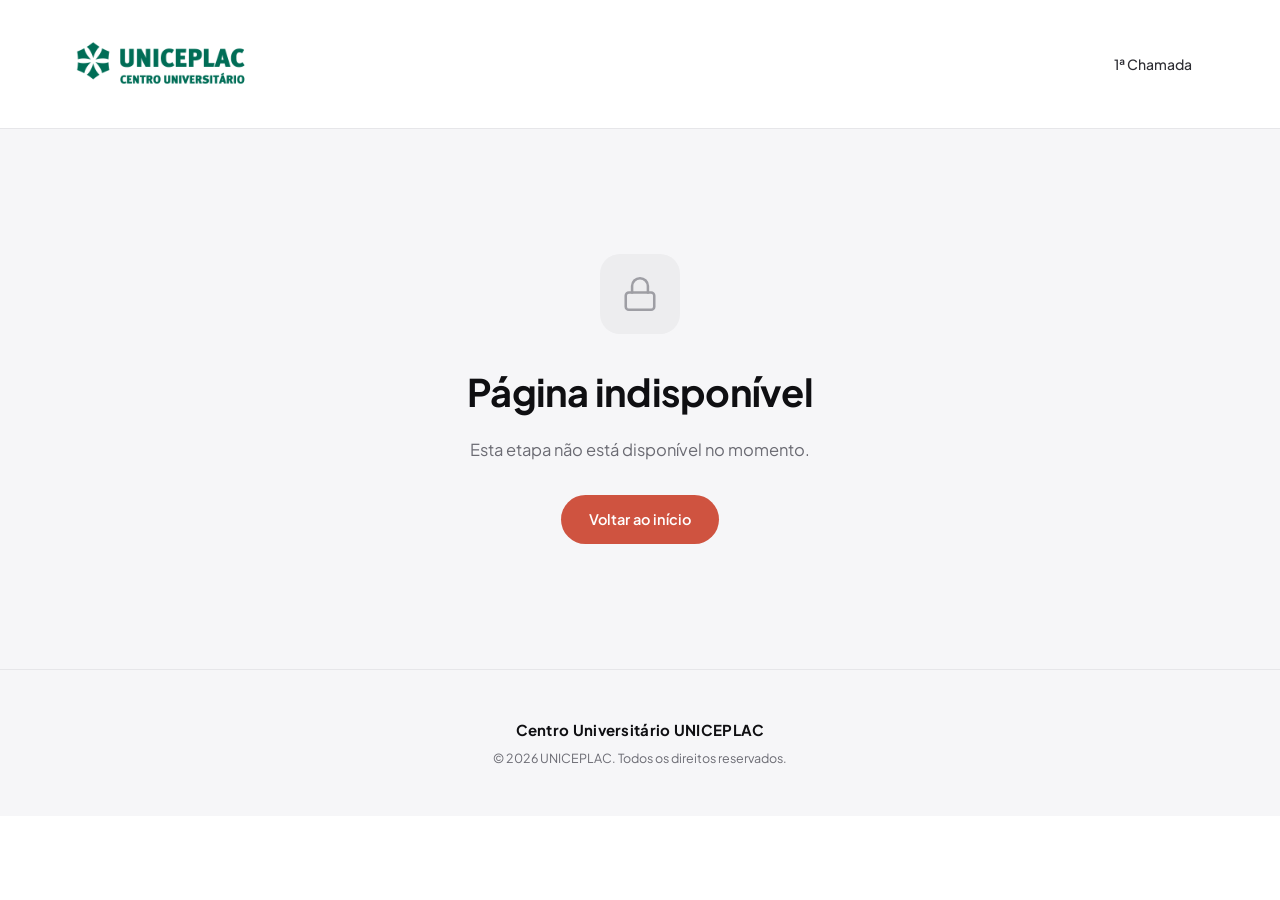
==== final-bimestral.html @ 90bf8f49 "Add files via upload upload" ====
<!DOCTYPE html>
<html lang="pt-BR">
<head>
  <meta charset="UTF-8">
  <meta name="viewport" content="width=device-width, initial-scale=1.0">
  <title>Prova de Recuperação — Disciplina Bimestral — UNICEPLAC</title>
  <link rel="preconnect" href="https://fonts.googleapis.com">
  <link rel="preconnect" href="https://fonts.gstatic.com" crossorigin>
  <link href="https://fonts.googleapis.com/css2?family=Plus+Jakarta+Sans:wght@400;500;600;700;800&display=swap" rel="stylesheet">
  <script src="config-etapas.js"></script>
    <script>
    /* Anti-flash (FOUC): marca o estado da etapa no <html> antes de pintar,
       para o menu já nascer cinza/encerrado e o conteúdo expirado não piscar. */
    (function () {
      try {
        if (typeof ETAPAS === "undefined" || !ETAPAS.estado) return;
        var PAG = {
          "index.html":"regulares","segunda-chamada.html":"segundaChamada",
          "provas-finais.html":"recuperacao","final-bimestral.html":"recuperacao",
          "final-modular.html":"recuperacao"
        };
        var arq = location.pathname.split("/").pop() || "index.html";
        var etapa = PAG[arq];
        var estado = etapa ? (ETAPAS.estado[etapa] || "ativa") : "ativa";
        estado = String(estado).trim().toLowerCase();
        var raiz = document.documentElement;
        raiz.setAttribute("data-etapa", estado);
        raiz.setAttribute("data-etapas-carregado", "1");
      } catch (e) {}
    })();
  </script>
  <link rel="stylesheet" href="style.css">
</head>
<body class="tema-coral">

<!-- ── HEADER ── -->
<header>
  <div class="header-inner">
    <a href="index.html" class="logo-link" aria-label="Página inicial">
      <img src="logo.png" alt="UNICEPLAC" class="logo-img">
    </a>
    <nav>
      <a href="index.html">1ª Chamada</a>
      <a href="segunda-chamada.html">2ª Chamada</a>
      <a href="provas-finais.html" class="ativo">Prova Final (Recuperação)</a>
    </nav>
  </div>
</header>

<!-- ── HERO ── -->
<section class="hero hero-sutil">
  <div class="hero-gradient" aria-hidden="true"></div>
  <div class="hero-inner">
    <div class="hero-kicker">
      <span class="hero-kicker-dot"></span>
      Recuperação 2026.1 · Disciplina EAD bimestral
    </div>
    <h1>Prova Final<span class="hero-em">(Recuperação)</span></h1>
  </div>
</section>


<!-- ── CONTEÚDO ── -->
<section class="conteudo-prova">
  <div class="section-inner">

    <a href="provas-finais.html" class="voltar-link">
      <svg xmlns="http://www.w3.org/2000/svg" viewBox="0 0 24 24" fill="none" stroke="currentColor" stroke-width="2" stroke-linecap="round" stroke-linejoin="round" width="14" height="14"><line x1="19" y1="12" x2="5" y2="12"/><polyline points="12 19 5 12 12 5"/></svg>
      Voltar para Recuperação
    </a>

    <div class="section-label">Disciplina bimestral</div>
    <h2 class="section-title">Saiba mais...</h2>

    <!-- 1. O QUE É -->
    <div class="bloco-info">
      <div class="bloco-icon">
        <svg xmlns="http://www.w3.org/2000/svg" viewBox="0 0 24 24" fill="none" stroke="currentColor" stroke-width="2" stroke-linecap="round" stroke-linejoin="round"><circle cx="12" cy="12" r="10"/><path d="M12 16v-4M12 8h.01"/></svg>
      </div>
      <div class="bloco-conteudo">
        <h3>O que é a Prova Final (recuperação)?</h3>
        <p>A Prova Final é uma avaliação destinada aos estudantes que, após o fechamento das notas, obtiveram Nota Final inferior a 6,0.</p>
        <p>Seu objetivo é oferecer uma oportunidade adicional para melhorar o desempenho acadêmico e alcançar a aprovação na disciplina. A prova vale <strong>10 pontos</strong> e sua nota é considerada no cálculo da média final, conforme as regras acadêmicas da instituição.</p>
      </div>
    </div>

    <!-- 2. QUEM FAZ -->
    <div class="bloco-info">
      <div class="bloco-icon">
        <svg xmlns="http://www.w3.org/2000/svg" viewBox="0 0 24 24" fill="none" stroke="currentColor" stroke-width="2" stroke-linecap="round" stroke-linejoin="round"><path d="M17 21v-2a4 4 0 0 0-4-4H5a4 4 0 0 0-4 4v2"/><circle cx="9" cy="7" r="4"/></svg>
      </div>
      <div class="bloco-conteudo">
        <h3>Quem pode fazer</h3>
        <p>Estudantes que, após o fechamento das notas, obtiveram Nota Final inferior a 6,0 pontos.</p>
      </div>
    </div>

<!-- 2. REGRAS GERAIS -->
    <div class="bloco-info">
      <div class="bloco-icon">
        <svg xmlns="http://www.w3.org/2000/svg" viewBox="0 0 24 24" fill="none" stroke="currentColor" stroke-width="2" stroke-linecap="round" stroke-linejoin="round"><path d="M14 2H6a2 2 0 0 0-2 2v16a2 2 0 0 0 2 2h12a2 2 0 0 0 2-2V8z"/><path d="M14 2v6h6"/><path d="M9 13h6M9 17h6"/></svg>
      </div>
      <div class="bloco-conteudo">

        <h3>Regras gerais</h3>
        <p>A Prova Final (Recuperação) <strong> será </strong> presencial, realizada nos computadores dos laboratórios, em ambiente controlado e com fiscais presentes.</p>
        <ul>
          <li>Leve documento oficial com foto ou carteirinha do UNICEPLAC.</li>
          <li>É necessário informar o CPF para acessar a prova.</li>
          <li>O encerramento é pontual — chegue com antecedência.</li>
          <li>Não é permitido o uso de aparelhos eletrônicos (como celulares, smartwatches e similares) ou materiais de consulta durante a prova.</li>
        </ul>
      </div>
    </div>

    <!-- 3. CÁLCULOS (DESTAQUE) -->
    <div class="bloco-info destaque">
      <div class="bloco-icon">
        <svg xmlns="http://www.w3.org/2000/svg" viewBox="0 0 24 24" fill="none" stroke="currentColor" stroke-width="2" stroke-linecap="round" stroke-linejoin="round"><rect width="16" height="20" x="4" y="2" rx="2"/><line x1="8" x2="16" y1="6" y2="6"/><line x1="16" x2="16" y1="14" y2="18"/><path d="M16 10h.01M12 10h.01M8 10h.01M12 14h.01M8 14h.01M12 18h.01M8 18h.01"/></svg>
      </div>
      <div class="bloco-conteudo">
        <h3>Cálculos importantes</h3>
        <p><strong>1º Cálculo — Média do semestre.</strong>Determina se o estudante está aprovado ou se deve realizar a Prova Final <strong>(O cálculo é realizado automaticamente pelo sistema. O estudante deve apenas acessar a grade de notas da disciplina no AVA (Plataforma A) e consultar o campo "Nota Final".)</strong></p>
        <div class="formula">Média do semestre = (Nota Total do 1º Bimestre + Nota Total do 2º Bimestre) ÷ 2</div>
        <ul>
          <li>Média igual ou maior que 6,0: aprovado (Não precisa fazer a Prova Final).</li>
          <li>Média inferior a 6,0: Deve realizar a Prova Final.</li>
        </ul>
        <p><strong>Atenção!</strong> Estudantes com média do semestre inferior a 6,0 que não realizarem a Prova Final serão automaticamente reprovados na disciplina.</p>
        <p style="margin-top:18px;"><strong>2º Cálculo — Média Final.</strong> Aplicado aos estudantes que realizarão a Prova Final.</p>
        <div class="formula">Média Final = (Média do semestre + Nota da Prova Final) ÷ 2</div>
        <ul>
          <li>Média final igual ou superior a 6,0: aprovado.</li>
          <li>Média final inferior a 6,0: reprovado.</li>
        </ul>
      </div>
    </div>

 <!-- 5. COMO VERIFICAR -->
    <div class="bloco-info">
      <div class="bloco-icon">
        <svg xmlns="http://www.w3.org/2000/svg" viewBox="0 0 24 24" fill="none" stroke="currentColor" stroke-width="2" stroke-linecap="round" stroke-linejoin="round"><path d="M2 12s3-7 10-7 10 7 10 7-3 7-10 7-10-7-10-7z"/><circle cx="12" cy="12" r="3"/></svg>
      </div>
      <div class="bloco-conteudo">
        <h3>Como verificar sua nota na disciplina EAD no AVA</h3>
         <p>O sistema realiza automaticamente todos os cálculos das notas. Para verificar sua situação na disciplina, consulte o campo "Nota Final" na Grade de Notas.</p>
        <ul>
          <li><strong>No computador:</strong> Acesse a disciplina, clique em "Grade de Notas" e confira a "NOTA FINAL".</li>
          <li><strong>No smartphone:</strong> Acesse a disciplina, toque nos três pontinhos → "Grade de Notas" e confira a "NOTA FINAL".</li>
        </ul>
        <div class="aviso-prazo">
          <div class="aviso-prazo-icon">
            <svg xmlns="http://www.w3.org/2000/svg" viewBox="0 0 24 24" fill="none" stroke="currentColor" stroke-width="2.2" stroke-linecap="round" stroke-linejoin="round"><circle cx="12" cy="12" r="10"/><polyline points="12 6 12 12 16 14"/></svg>
          </div>
          <p>Os professores têm até 04/07 para concluir o lançamento de todas as notas da disciplina, incluindo provas regulares, fóruns, exercícios e trabalhos.</p>
        </div>
      </div>
    </div>

    <!-- 4. DATAS -->
    <div class="bloco-info aviso">
      <div class="bloco-icon">
        <svg xmlns="http://www.w3.org/2000/svg" viewBox="0 0 24 24" fill="none" stroke="currentColor" stroke-width="2" stroke-linecap="round" stroke-linejoin="round"><path d="M21 10c0 7-9 13-9 13s-9-6-9-13a9 9 0 0 1 18 0z"/><circle cx="12" cy="10" r="3"/></svg>
      </div>
      <div class="bloco-conteudo">
        <h3>Datas, locais e horários</h3>
        <p><strong>06/07/</strong>(segunda-feira) e <strong>07/07/</strong>(terça-feira), das 08h30 às 22h00.</p>
        <div class="locais-grid">
          <div class="local-item">
            <div class="local-item-icon">
              <svg xmlns="http://www.w3.org/2000/svg" viewBox="0 0 24 24" fill="none" stroke="currentColor" stroke-width="2" stroke-linecap="round" stroke-linejoin="round"><rect width="20" height="14" x="2" y="3" rx="2"/><line x1="8" x2="16" y1="21" y2="21"/><line x1="12" x2="12" y1="17" y2="21"/></svg>
            </div>
            <div>
              <div class="local-nome">LAB 4 e 5</div>
              <div class="local-detalhe">Bloco A, 1º Andar</div>
            </div>
          </div>
          <div class="local-item">
            <div class="local-item-icon">
              <svg xmlns="http://www.w3.org/2000/svg" viewBox="0 0 24 24" fill="none" stroke="currentColor" stroke-width="2" stroke-linecap="round" stroke-linejoin="round"><rect width="20" height="14" x="2" y="3" rx="2"/><line x1="8" x2="16" y1="21" y2="21"/><line x1="12" x2="12" y1="17" y2="21"/></svg>
            </div>
            <div>
              <div class="local-nome">LAB 9 e 12</div>
              <div class="local-detalhe">Bloco E/F, 4º Andar</div>
            </div>
          </div>
        </div>
      </div>
    </div>

    <!-- CONTATO -->
    <div class="contato-box">
      <h3>Ainda tem dúvidas? Fale com o CEAD</h3>
      <div class="contato-linhas">
        <div class="contato-linha">
          <span class="icon"><svg xmlns="http://www.w3.org/2000/svg" viewBox="0 0 24 24" fill="none" stroke="currentColor" stroke-width="2" stroke-linecap="round" stroke-linejoin="round"><rect width="20" height="16" x="2" y="4" rx="2"/><path d="m22 7-10 5L2 7"/></svg></span>
          <a href="mailto:cead@uniceplac.edu.br">cead@uniceplac.edu.br</a>
        </div>
        <div class="contato-linha">
          <span class="icon"><svg xmlns="http://www.w3.org/2000/svg" viewBox="0 0 24 24" fill="none" stroke="currentColor" stroke-width="2" stroke-linecap="round" stroke-linejoin="round"><rect width="20" height="16" x="2" y="4" rx="2"/><path d="m22 7-10 5L2 7"/></svg></span>
          <a href="mailto:suporteava@uniceplac.edu.br">suporteava@uniceplac.edu.br</a>
        </div>
        <div class="contato-linha">
          <span class="icon"><svg xmlns="http://www.w3.org/2000/svg" viewBox="0 0 24 24" fill="none" stroke="currentColor" stroke-width="2" stroke-linecap="round" stroke-linejoin="round"><path d="M22 16.92v3a2 2 0 0 1-2.18 2 19.79 19.79 0 0 1-8.63-3.07 19.5 19.5 0 0 1-6-6 19.79 19.79 0 0 1-3.07-8.67A2 2 0 0 1 4.11 2h3a2 2 0 0 1 2 1.72 12.84 12.84 0 0 0 .7 2.81 2 2 0 0 1-.45 2.11L8.09 9.91a16 16 0 0 0 6 6l1.27-1.27a2 2 0 0 1 2.11-.45 12.84 12.84 0 0 0 2.81.7A2 2 0 0 1 22 16.92z"/></svg></span>
          (61) 3035-3900
        </div>
      </div>
    </div>

  </div>
</section>

<!-- ── FOOTER ── -->
<footer>
  <div class="footer-inner">
    <div class="footer-instituicao">Centro Universitário UNICEPLAC</div>
    <div class="footer-meta">© 2026 UNICEPLAC. Todos os direitos reservados.</div>
  </div>
</footer>

<script src="etapas.js"></script>
<script src="config-aviso.js"></script>
<script src="aviso.js"></script>
</body>
</html>
---- style.css ----
/* ─────────────────────────────────────────────
   UNICEPLAC — Provas EAD
   Estética: Hostinger claro + paleta institucional
   ───────────────────────────────────────────── */

*, *::before, *::after { box-sizing: border-box; margin: 0; padding: 0; }

:root {
  /* Paleta oficial UNICEPLAC */
  --verde:        #00734F;   /* Pantone 328 U */
  --verde-tinta:  #005a3e;   /* hover */
  --verde-claro:  #b4d2c2;   /* Pantone 565 U */
  --verde-suave:  #cfe6db;   /* fundo verde mais vivo */

  --laranja:      #d97324;   /* mais saturado que o original */
  --laranja-tinta:#bd5f17;
  --laranja-suave:#fbe3cf;

  --roxo:         #421b71;   /* Pantone Medium Purple U */
  --roxo-tinta:   #341259;
  --roxo-suave:   #e2d5f0;   /* fundo roxo mais vivo */

  --coral:        #cf5340;   /* vermelho lavado — recuperação */
  --coral-tinta:  #b23f2e;
  --coral-suave:  #f7ddd7;

  /* ── VARIÁVEIS DE TEMA (padrão: verde) ── */
  --tema:         var(--verde);
  --tema-tinta:   var(--verde-tinta);
  --tema-suave:   var(--verde-suave);
  --tema-grad-a:  var(--verde);
  --tema-grad-b:  var(--roxo);

  /* Neutros — escala completa */
  --tinta:        #0f0f12;   /* texto principal — quase preto */
  --grafite:      #2d2d33;
  --neutro-70:    #4a4a52;
  --neutro-60:    #6b6b73;
  --neutro-40:    #9e9ea4;
  --neutro-20:    #d8d8dc;
  --neutro-15:    #e6e6e9;
  --neutro-10:    #ededef;
  --neutro-05:    #f6f6f8;
  --branco:       #ffffff;

  /* Sombras sutis */
  --sombra-sm:    0 1px 2px rgba(15, 15, 18, 0.04);
  --sombra-md:    0 4px 16px rgba(15, 15, 18, 0.06);
}

/* ── TEMAS POR PÁGINA ── */
body.tema-laranja {
  --tema:        var(--laranja);
  --tema-tinta:  var(--laranja-tinta);
  --tema-suave:  var(--laranja-suave);
  --tema-grad-a: var(--laranja);
  --tema-grad-b: #e89a4f;
}

body.tema-coral {
  --tema:        var(--coral);
  --tema-tinta:  var(--coral-tinta);
  --tema-suave:  var(--coral-suave);
  --tema-grad-a: var(--coral);
  --tema-grad-b: var(--roxo);
}

html { scroll-behavior: smooth; }

body {
  font-family: 'Plus Jakarta Sans', -apple-system, BlinkMacSystemFont, sans-serif;
  color: var(--tinta);
  background: var(--branco);
  font-size: 16px;
  line-height: 1.6;
  font-weight: 400;
  -webkit-font-smoothing: antialiased;
  -moz-osx-font-smoothing: grayscale;
  text-rendering: optimizeLegibility;
}

/* Conteúdo apenas pra leitores de tela */
.sr-only {
  position: absolute;
  width: 1px; height: 1px;
  padding: 0; margin: -1px;
  overflow: hidden;
  clip: rect(0, 0, 0, 0);
  white-space: nowrap;
  border: 0;
}

/* ─────────────────────────────────────────────
   HEADER
   ───────────────────────────────────────────── */
header {
  background: rgba(255, 255, 255, 0.85);
  backdrop-filter: blur(12px);
  -webkit-backdrop-filter: blur(12px);
  border-bottom: 1px solid var(--neutro-15);
  position: sticky;
  top: 0;
  z-index: 100;
}

.header-inner {
  max-width: 1200px;
  margin: 0 auto;
  padding: 14px 32px;
  display: flex;
  align-items: center;
  justify-content: space-between;
  gap: 24px;
}

.logo-link {
  display: inline-flex;
  align-items: center;
  cursor: pointer;
  text-decoration: none;
  background: transparent;
  border: 0;
  padding: 0;
  font-family: inherit;
}

/* Logo branca tingida em verde UNICEPLAC via filter */
.logo-img {
  height: 100px;
  width: auto;
  display: block;
  filter: brightness(0) saturate(100%)
          invert(28%) sepia(85%) saturate(680%)
          hue-rotate(125deg) brightness(94%) contrast(101%);
  transition: opacity 0.15s ease;
}

.logo-link:hover .logo-img { opacity: 0.75; }

nav {
  display: flex;
  gap: 2px;
  align-items: center;
}

nav a {
  color: var(--grafite);
  text-decoration: none;
  font-size: 14px;
  font-weight: 500;
  padding: 8px 16px;
  border-radius: 8px;
  transition: all 0.15s ease;
  display: inline-flex;
  align-items: center;
  gap: 7px;
}
.nav-ic { width: 15px; height: 15px; flex-shrink: 0; opacity: 0.85; }

nav a:hover {
  color: var(--tema);
  background: var(--tema-suave);
}

nav a.ativo {
  color: var(--tema);
  background: var(--tema-suave);
  font-weight: 600;
}

/* ─────────────────────────────────────────────
   HERO
   ───────────────────────────────────────────── */
.hero {
  position: relative;
  padding: 96px 32px 88px;
  overflow: hidden;
  background: var(--branco);
}

/* Canvas da animação fica atrás do conteúdo */
.hero-canvas {
  position: absolute;
  inset: 0;
  width: 100%;
  height: 100%;
  pointer-events: none;
  z-index: 0;
}

/* Gradient blob colorido (estilo Invofy, paleta UNICEPLAC) */
.hero-gradient {
  position: absolute;
  inset: 0;
  z-index: 0;
  pointer-events: none;
  overflow: hidden;
}

.hero-gradient::before,
.hero-gradient::after {
  content: '';
  position: absolute;
  border-radius: 50%;
  filter: blur(80px);
  opacity: 0.55;
  will-change: transform;
}

.hero-gradient::before {
  width: 540px;
  height: 540px;
  background: radial-gradient(circle, var(--tema-grad-a) 0%, transparent 65%);
  top: -120px;
  right: -80px;
  animation: drift-1 22s ease-in-out infinite;
}

.hero-gradient::after {
  width: 480px;
  height: 480px;
  background: radial-gradient(circle, var(--tema-grad-b) 0%, transparent 65%);
  bottom: -160px;
  left: -100px;
  animation: drift-2 28s ease-in-out infinite;
  opacity: 0.35;
}

@keyframes drift-1 {
  0%, 100% { transform: translate(0, 0) scale(1); }
  33%      { transform: translate(-40px, 30px) scale(1.05); }
  66%      { transform: translate(20px, -20px) scale(0.95); }
}

@keyframes drift-2 {
  0%, 100% { transform: translate(0, 0) scale(1); }
  50%      { transform: translate(60px, -40px) scale(1.08); }
}

/* Pra heros mais sutis (páginas internas) */
.hero.hero-sutil {
  padding: 72px 32px 64px;
}

.hero.hero-sutil .hero-gradient::before { opacity: 0.3; width: 400px; height: 400px; }
.hero.hero-sutil .hero-gradient::after { opacity: 0.2; }

.hero-inner {
  position: relative;
  z-index: 2;
  max-width: 1200px;
  margin: 0 auto;
}

/* Layout de 2 colunas — só no hero que tem ilustração (index) */
.hero-com-figura .hero-inner {
  display: grid;
  grid-template-columns: 1fr 0.9fr;
  align-items: center;
  gap: 40px;
}

/* Bloco de cards fica abaixo, ocupando a largura toda */
.hero-inner--cards {
  position: relative;
  z-index: 2;
  max-width: 1200px;
  margin: 40px auto 0;
  display: grid;
  grid-template-columns: repeat(3, 1fr);
  gap: 16px;
}

/* Ilustração do hero */
.hero-figura {
  display: flex;
  justify-content: center;
  align-items: center;
}
.hero-img {
  width: 100%;
  max-width: 560px;
  height: auto;
  display: block;
  filter: drop-shadow(0 24px 40px rgba(0, 80, 55, 0.14));
}

/* Kicker — texto pequeno acima do título */
.hero-kicker {
  display: inline-flex;
  align-items: center;
  gap: 10px;
  font-size: 13px;
  font-weight: 600;
  letter-spacing: 0.04em;
  color: var(--tema);
  background: var(--tema-suave);
  padding: 6px 14px;
  border-radius: 100px;
  margin-bottom: 28px;
}

.hero-kicker-dot {
  width: 6px; height: 6px;
  border-radius: 50%;
  background: var(--tema);
  animation: pulse 2.4s ease-in-out infinite;
}

@keyframes pulse {
  0%, 100% { opacity: 1; transform: scale(1); }
  50%      { opacity: 0.5; transform: scale(0.8); }
}

.hero h1 {
  font-size: clamp(40px, 5.5vw, 72px);
  font-weight: 700;
  line-height: 1.05;
  letter-spacing: -0.025em;
  color: var(--tinta);
  margin-bottom: 24px;
  max-width: 920px;
}

.hero h1 .hero-em {
  background: linear-gradient(135deg, var(--tema-grad-a) 0%, var(--tema-grad-b) 100%);
  -webkit-background-clip: text;
  -webkit-text-fill-color: transparent;
  background-clip: text;
  font-style: normal;
}

.hero-sub {
  font-size: 18px;
  color: var(--neutro-60);
  max-width: 620px;
  margin-bottom: 48px;
  line-height: 1.6;
  font-weight: 400;
}

/* Cards de info rápida (hero) — estilo Hostinger */
.hero-cards {
  display: grid;
  grid-template-columns: repeat(auto-fit, minmax(220px, 1fr));
  gap: 16px;
  max-width: 920px;
}

.hero-card {
  background: var(--branco);
  border: 1px solid var(--neutro-15);
  border-radius: 14px;
  padding: 16px 18px;
  box-shadow: var(--sombra-sm);
  transition: all 0.2s ease;
  display: grid;
  grid-template-columns: auto 1fr;
  column-gap: 14px;
  align-items: center;
}
/* Ícone ocupa a coluna da esquerda, atravessando as duas linhas de texto */
.hero-card .hero-card-icon { grid-row: 1 / span 2; align-self: center; }
.hero-card-label { grid-column: 2; }
.hero-card-value { grid-column: 2; }
.hero-card-sub { grid-column: 2; }

.hero-card:hover {
  border-color: var(--tema);
  box-shadow: var(--sombra-md);
  transform: translateY(-2px);
}

.hero-card-icon {
  display: inline-flex;
  align-items: center;
  justify-content: center;
  width: 36px;
  height: 36px;
  border-radius: 9px;
  background: var(--tema-suave);
  color: var(--tema);
  margin-bottom: 0;
}

.hero-card-icon svg { width: 18px; height: 18px; }

.hero-card-label {
  font-size: 12px;
  text-transform: uppercase;
  letter-spacing: 0.06em;
  color: var(--neutro-60);
  margin-bottom: 6px;
  font-weight: 600;
}

.hero-card-value {
  font-size: 19px;
  font-weight: 700;
  line-height: 1.2;
  color: var(--tinta);
  letter-spacing: -0.01em;
}

.hero-card-sub {
  font-size: 13px;
  color: var(--neutro-60);
  margin-top: 4px;
  line-height: 1.45;
  display: inline-flex;
  align-items: center;
  gap: 6px;
}
.card-sub-ic { width: 14px; height: 14px; flex-shrink: 0; color: var(--tema); opacity: 0.9; }

/* ─────────────────────────────────────────────
   BARRA DE ATENÇÃO
   ───────────────────────────────────────────── */
.alerta-bar {
  background: var(--neutro-05);
  padding: 40px 32px 8px;
  position: relative;
  z-index: 2;
}

.alerta-inner {
  max-width: 1200px;
  margin: 0 auto;
  display: flex;
  align-items: flex-start;
  gap: 18px;
  background: color-mix(in srgb, var(--laranja-suave) 45%, #fff);
  border: 1px solid color-mix(in srgb, var(--laranja) 35%, transparent);
  border-left: 4px solid var(--laranja);
  border-radius: 14px;
  padding: 20px 24px;
  box-shadow: var(--sombra-sm);
}

.alerta-icon {
  flex-shrink: 0;
  width: 34px;
  height: 34px;
  border-radius: 9px;
  background: var(--laranja);
  color: var(--branco);
  display: inline-flex;
  align-items: center;
  justify-content: center;
}

.alerta-icon svg { width: 17px; height: 17px; }

.alerta-conteudo {
  flex: 1;
}

.alerta-label {
  font-size: 11px;
  font-weight: 700;
  letter-spacing: 0.1em;
  text-transform: uppercase;
  color: var(--laranja-tinta);
  margin-bottom: 8px;
}

.alerta-items {
  list-style: none;
  display: flex;
  flex-direction: column;
  gap: 7px;
  font-size: 14px;
  color: var(--grafite);
  line-height: 1.5;
}

.alerta-items li {
  position: relative;
  padding-left: 18px;
}
.alerta-items li::before {
  content: '';
  position: absolute;
  left: 2px;
  top: 8px;
  width: 6px;
  height: 6px;
  border-radius: 50%;
  background: var(--laranja);
}

.alerta-items li.alerta-importante {
  margin-top: 4px;
  padding: 10px 12px 10px 22px;
  background: color-mix(in srgb, var(--laranja) 12%, #fff);
  border-radius: 9px;
}
.alerta-items li.alerta-importante::before { top: 16px; left: 10px; }

.alerta-items strong { color: var(--laranja-tinta); font-weight: 700; }

/* ─────────────────────────────────────────────
   SEÇÕES GERAIS
   ───────────────────────────────────────────── */
section { padding: 96px 32px; }
.section-inner { max-width: 1200px; margin: 0 auto; }

.section-label {
  display: inline-flex;
  align-items: center;
  gap: 10px;
  font-size: 13px;
  font-weight: 600;
  letter-spacing: 0.04em;
  color: var(--tema);
  background: var(--tema-suave);
  padding: 6px 14px;
  border-radius: 100px;
  margin-bottom: 24px;
}

.section-title {
  font-size: clamp(32px, 4vw, 48px);
  font-weight: 700;
  line-height: 1.1;
  letter-spacing: -0.02em;
  color: var(--tinta);
  margin-bottom: 16px;
  max-width: 720px;
}

.section-desc {
  color: var(--neutro-60);
  font-size: 17px;
  max-width: 620px;
  margin-bottom: 56px;
  line-height: 1.6;
}

/* ─────────────────────────────────────────────
   FAQ — grid Hostinger (ícone + título + texto)
   ───────────────────────────────────────────── */
#faq { background: var(--neutro-05); padding-top: 56px; }

.faq-grid {
  display: grid;
  grid-template-columns: repeat(auto-fit, minmax(300px, 1fr));
  gap: 48px 32px;
}

.faq-bloco {
  display: flex;
  flex-direction: column;
}

.faq-icon {
  display: inline-flex;
  align-items: center;
  justify-content: center;
  width: 44px;
  height: 44px;
  border-radius: 11px;
  background: var(--tema-suave);
  color: var(--tema);
  margin-bottom: 18px;
}

.faq-icon svg { width: 22px; height: 22px; }

.faq-bloco.aviso .faq-icon {
  background: var(--laranja-suave);
  color: var(--laranja);
}

.faq-bloco.destaque .faq-icon {
  background: var(--roxo-suave);
  color: var(--roxo);
}

.faq-titulo {
  font-size: 19px;
  font-weight: 700;
  letter-spacing: -0.01em;
  color: var(--tinta);
  margin-bottom: 10px;
  line-height: 1.3;
}

.faq-texto {
  font-size: 15px;
  color: var(--neutro-60);
  line-height: 1.65;
}

.faq-texto strong { color: var(--tinta); font-weight: 600; }

/* ─────────────────────────────────────────────
   LABORATÓRIOS — tabela
   ───────────────────────────────────────────── */
#labs { background: var(--branco); }

.labs-controls {
  display: flex;
  flex-wrap: wrap;
  gap: 28px;
  margin-bottom: 32px;
  align-items: flex-end;
}

/* Botão de filtros — só aparece no mobile (escondido no desktop) */
.filtros-toggle { display: none; }

.labs-controls label {
  display: block;
  font-size: 11px;
  font-weight: 700;
  color: var(--neutro-60);
  text-transform: uppercase;
  letter-spacing: 0.1em;
  margin-bottom: 10px;
}

.filter-group { display: flex; flex-direction: column; }
.filter-group .botoes {
  display: inline-flex;
  background: var(--neutro-05);
  padding: 4px;
  border-radius: 12px;
  gap: 2px;
}

.filter-btn,
.turno-btn {
  padding: 8px 16px;
  border: 0;
  background: transparent;
  font-size: 13px;
  font-weight: 500;
  cursor: pointer;
  font-family: inherit;
  color: var(--neutro-60);
  border-radius: 8px;
  transition: all 0.15s ease;
}

.filter-btn:hover,
.turno-btn:hover {
  color: var(--tinta);
}

.filter-btn.ativo,
.turno-btn.ativo {
  background: var(--branco);
  color: var(--tema);
  box-shadow: var(--sombra-sm);
}

.table-wrap {
  overflow-x: auto;
  border: 1px solid var(--neutro-15);
  border-radius: 16px;
  background: var(--branco);
  box-shadow: var(--sombra-sm);
}

table {
  width: 100%;
  border-collapse: collapse;
  min-width: 760px;
  font-size: 13.5px;
}

thead tr {
  background: var(--neutro-05);
  border-bottom: 1px solid var(--neutro-15);
}

thead th {
  padding: 16px 14px;
  text-align: center;
  font-weight: 700;
  font-size: 11px;
  letter-spacing: 0.08em;
  text-transform: uppercase;
  white-space: nowrap;
  color: var(--neutro-70);
}

thead th:first-child,
thead th:nth-child(2),
thead th:nth-child(3) { text-align: left; }

thead th.col-sabado {
  background: var(--laranja-suave);
  color: var(--laranja);
}

.th-dia { display: block; font-size: 11.5px; }
.th-data { font-size: 11px; color: var(--neutro-60); display: block; margin-top: 2px; font-weight: 500; text-transform: none; letter-spacing: 0; }
.th-nota { font-size: 10px; color: var(--laranja); display: block; margin-top: 4px; font-style: italic; letter-spacing: 0; text-transform: none; font-weight: 500; }

tbody tr { transition: background 0.1s; }
tbody tr:hover { background: var(--neutro-05); }

tbody tr.bloco-header td {
  background: var(--neutro-05);
  color: var(--neutro-70);
  font-weight: 700;
  font-size: 11px;
  letter-spacing: 0.12em;
  text-transform: uppercase;
  padding: 10px 16px;
  border-top: 1px solid var(--neutro-15);
}

tbody td {
  padding: 14px 14px;
  border-bottom: 1px solid var(--neutro-10);
  vertical-align: middle;
  color: var(--tinta);
}

tbody tr:last-child td { border-bottom: 0; }
tbody td.col-sabado { background: rgba(214, 135, 73, 0.03); }
tbody tr:hover td.col-sabado { background: rgba(214, 135, 73, 0.07); }

.badge-bloco {
  display: inline-flex;
  align-items: center;
  justify-content: center;
  min-width: 28px;
  height: 26px;
  padding: 0 8px;
  font-weight: 700;
  font-size: 12px;
  color: var(--tema);
  background: var(--tema-suave);
  border-radius: 6px;
}

.lab-nome { font-weight: 700; font-size: 16px; color: var(--tinta); display: block; letter-spacing: -0.01em; }
.lab-local {
  font-size: 12.5px;
  color: var(--neutro-70);
  margin-top: 4px;
  display: inline-flex;
  align-items: center;
  gap: 4px;
  font-weight: 500;
}
.lab-local svg { width: 13px; height: 13px; flex-shrink: 0; color: var(--tema); }

.turno-tag {
  font-size: 12.5px;
  font-weight: 600;
  color: var(--tinta);
  display: block;
}
.turno-horario { font-size: 11.5px; color: var(--neutro-60); display: block; margin-top: 2px; }

.status-cell { text-align: center; }

/* ── ÍCONES DE TURNO (sol / tarde / lua) por dia ── */
.turnos-cel {
  display: inline-flex;
  align-items: center;
  justify-content: center;
  gap: 7px;
}
.turno-ic {
  display: inline-flex;
  align-items: center;
  justify-content: center;
  width: 20px;
  height: 20px;
  transition: opacity 0.15s ease, transform 0.12s ease;
}
.turno-ic svg { width: 100%; height: 100%; display: block; }

/* Aceso = disponível (todos os turnos em verde; o formato do ícone indica o turno) */
.turno-ic.on { color: var(--verde); }

/* Apagado = indisponível */
.turno-ic.off {
  color: var(--neutro-20);
  opacity: 0.7;
}

/* Ícones ilustrativos da legenda (mostram só o formato do turno) */
.turno-ic.leg-forma { color: var(--neutro-70); }

/* Amostras de status na legenda: bolinha neutra (não é ícone de turno) */
.status-amostra {
  display: inline-block;
  width: 13px; height: 13px;
  border-radius: 50%;
  flex-shrink: 0;
}
.status-amostra--on {
  background: var(--verde);
  box-shadow: 0 0 0 3px rgba(0, 115, 79, 0.12);
}
.status-amostra--off {
  background: transparent;
  border: 2px solid var(--neutro-20);
}

/* Realce do filtro de turno: esmaece os turnos não selecionados */
.turno-ic.turno-oculto { opacity: 0.12; }

tbody tr:hover .turno-ic.on { transform: scale(1.12); }

/* Laboratório desativado: linha esmaecida (definido via LABS_DESATIVADOS no script.js) */
tbody tr.lab-desativado {
  opacity: 0.5;
  filter: grayscale(0.4);
}
tbody tr.lab-desativado .lab-nome::after {
  content: " · Indisponível";
  font-weight: 500;
  font-size: 12px;
  color: var(--neutro-60);
}

.dot {
  display: inline-flex;
  align-items: center;
  gap: 6px;
  font-size: 12.5px;
  font-weight: 500;
  color: var(--neutro-70);
  white-space: nowrap;
}

.dot::before {
  content: '';
  width: 7px; height: 7px;
  border-radius: 50%;
  flex-shrink: 0;
}

.disp { color: var(--verde); }
.disp::before { background: var(--verde); box-shadow: 0 0 0 3px rgba(0, 115, 79, 0.12); }

.indisp { color: var(--neutro-40); }
.indisp::before { background: var(--neutro-40); }

.legenda {
  display: flex;
  flex-wrap: wrap;
  gap: 14px 28px;
  margin-top: 24px;
  font-size: 13px;
  color: var(--neutro-60);
  align-items: center;
}

/* Legenda posicionada acima da tabela */
.legenda--topo {
  margin-top: 0;
  margin-bottom: 18px;
  padding: 14px 18px;
  background: var(--neutro-05);
  border: 1px solid var(--neutro-15);
  border-radius: 12px;
}

.legenda-grupo {
  display: flex;
  flex-wrap: wrap;
  align-items: center;
  gap: 10px 18px;
}
.legenda-rotulo { font-weight: 600; color: var(--neutro-70); }
.legenda-hora { font-size: 11.5px; color: var(--neutro-40); }

.legenda-item { display: flex; align-items: center; gap: 7px; }

.legenda-dot {
  width: 13px; height: 13px;
  border-radius: 50%;
  flex-shrink: 0;
}
.legenda-dot--disp {
  background: var(--verde);
  box-shadow: 0 0 0 3px rgba(0, 115, 79, 0.12);
}
.legenda-dot--indisp {
  background: transparent;
  border: 2px solid var(--neutro-20);
}

.legenda-sabado {
  font-size: 12.5px;
  color: var(--laranja);
  font-weight: 500;
  padding: 4px 12px;
  background: var(--laranja-suave);
  border-radius: 100px;
}

/* ─────────────────────────────────────────────
   CONTEÚDO DAS PÁGINAS DE PROVA
   ───────────────────────────────────────────── */
.conteudo-prova { background: var(--branco); }

.conteudo-prova .section-inner { max-width: 920px; }

.voltar-link {
  display: inline-flex;
  align-items: center;
  gap: 6px;
  font-size: 13.5px;
  font-weight: 500;
  color: var(--neutro-60);
  text-decoration: none;
  margin-bottom: 32px;
  padding: 6px 12px;
  border-radius: 8px;
  transition: all 0.15s;
}

.voltar-link:hover {
  color: var(--tema);
  background: var(--tema-suave);
}

/* Blocos de info — estilo Hostinger: ícone + título + texto */
.bloco-info {
  padding: 36px 0;
  border-bottom: 1px solid var(--neutro-15);
  display: grid;
  grid-template-columns: 56px 1fr;
  gap: 28px;
}

.bloco-info:last-of-type { border-bottom: 0; }

.bloco-info .bloco-icon {
  display: inline-flex;
  align-items: center;
  justify-content: center;
  width: 44px;
  height: 44px;
  border-radius: 11px;
  background: var(--tema-suave);
  color: var(--tema);
  flex-shrink: 0;
}

.bloco-info .bloco-icon svg { width: 22px; height: 22px; }

.bloco-info.aviso .bloco-icon {
  background: var(--laranja-suave);
  color: var(--laranja);
}

.bloco-info.destaque {
  background: linear-gradient(135deg, var(--tema-suave) 0%, var(--roxo-suave) 100%);
  padding: 36px 32px;
  border-radius: 16px;
  border-bottom: 0;
  margin: 16px 0;
}

.bloco-info.destaque .bloco-icon {
  background: var(--roxo-suave);
  color: var(--roxo);
}

.bloco-info h3 {
  font-size: 22px;
  font-weight: 700;
  letter-spacing: -0.015em;
  color: var(--tinta);
  margin-bottom: 12px;
  line-height: 1.3;
}

.bloco-info .bloco-conteudo > *:last-child { margin-bottom: 0; }

.bloco-info p {
  font-size: 15.5px;
  color: var(--neutro-70);
  line-height: 1.7;
  margin-bottom: 12px;
}

.bloco-info strong { color: var(--tinta); font-weight: 600; }

.bloco-info ul {
  margin: 12px 0 16px;
  padding-left: 0;
  list-style: none;
  display: flex;
  flex-direction: column;
  gap: 8px;
}

.bloco-info li {
  font-size: 15.5px;
  color: var(--neutro-70);
  line-height: 1.65;
  position: relative;
  padding-left: 22px;
}

.bloco-info li::before {
  content: '';
  position: absolute;
  left: 0;
  top: 0.55em;
  width: 6px;
  height: 6px;
  border-radius: 50%;
  background: var(--tema);
}

.bloco-info.aviso li::before { background: var(--laranja); }
.bloco-info.destaque li::before { background: var(--roxo); }

.bloco-info li strong { color: var(--tinta); font-weight: 600; }

/* Fórmula */
.formula {
  font-size: 16px;
  font-weight: 600;
  color: var(--tema);
  background: var(--branco);
  border: 1px solid var(--tema);
  border-radius: 12px;
  padding: 16px 20px;
  margin: 16px 0;
  text-align: center;
  line-height: 1.6;
}

.formula.roxo { color: var(--roxo); border-color: rgba(66, 27, 113, 0.25); }

/* Exemplo de cálculo */
.exemplo-calc {
  font-size: 14.5px;
  color: var(--neutro-70);
  padding: 14px 18px;
  margin-top: 12px;
  background: var(--neutro-05);
  border-radius: 10px;
  line-height: 1.6;
}

.exemplo-calc strong { color: var(--tinta); font-weight: 600; }

/* Aviso de prazo */
.aviso-prazo {
  display: flex;
  gap: 14px;
  align-items: flex-start;
  background: var(--laranja-suave);
  border-radius: 12px;
  padding: 16px 20px;
  margin: 16px 0;
}

.aviso-prazo-icon {
  flex-shrink: 0;
  width: 28px;
  height: 28px;
  border-radius: 8px;
  background: var(--laranja);
  color: var(--branco);
  display: inline-flex;
  align-items: center;
  justify-content: center;
}

.aviso-prazo-icon svg { width: 14px; height: 14px; }

.aviso-prazo p {
  font-size: 14.5px;
  color: var(--neutro-70);
  line-height: 1.6;
  margin: 0;
}

.aviso-prazo strong { color: var(--laranja); font-weight: 600; }

/* Placeholder pra GIF */
.gif-placeholder {
  margin-top: 18px;
  border: 1.5px dashed var(--neutro-20);
  border-radius: 16px;
  background: var(--neutro-05);
  min-height: 240px;
  display: flex;
  flex-direction: column;
  align-items: center;
  justify-content: center;
  gap: 10px;
  text-align: center;
  padding: 36px;
  color: var(--neutro-60);
}

.gif-icon {
  width: 40px;
  height: 40px;
  border-radius: 10px;
  background: var(--branco);
  display: inline-flex;
  align-items: center;
  justify-content: center;
  color: var(--tema);
}

.gif-icon svg { width: 20px; height: 20px; }

.gif-titulo {
  font-weight: 600;
  font-size: 15px;
  color: var(--tinta);
}

.gif-instr {
  font-size: 13px;
  color: var(--neutro-60);
  max-width: 380px;
  line-height: 1.5;
}

/* Locais (laboratórios da 2ª chamada) */
.locais-grid {
  display: grid;
  grid-template-columns: repeat(auto-fit, minmax(240px, 1fr));
  gap: 14px;
  margin: 16px 0;
}

.local-item {
  background: var(--neutro-05);
  border-radius: 12px;
  padding: 18px 22px;
  display: flex;
  align-items: center;
  gap: 14px;
}

.local-item-icon {
  flex-shrink: 0;
  width: 36px;
  height: 36px;
  border-radius: 9px;
  background: var(--tema-suave);
  color: var(--tema);
  display: inline-flex;
  align-items: center;
  justify-content: center;
}

.local-item-icon svg { width: 18px; height: 18px; }

.local-nome {
  font-size: 16px;
  font-weight: 700;
  color: var(--tinta);
}

.local-detalhe {
  font-size: 13px;
  color: var(--neutro-60);
  margin-top: 2px;
}

/* Vídeo embed */
.video-wrap {
  margin: 20px 0;
  border-radius: 16px;
  overflow: hidden;
  box-shadow: var(--sombra-md);
  background: #000;
}

.video-ratio {
  position: relative;
  width: 100%;
  padding-top: 56.25%;
}

.video-ratio iframe {
  position: absolute;
  top: 0; left: 0;
  width: 100%; height: 100%;
  border: 0;
}

/* ─────────────────────────────────────────────
   CONTATO
   ───────────────────────────────────────────── */
.contato-box {
  margin-top: 64px;
  padding: 36px 36px;
  background: linear-gradient(135deg, var(--tema) 0%, var(--tema-tinta) 100%);
  border-radius: 20px;
  color: var(--branco);
  position: relative;
  overflow: hidden;
}

.contato-box::before {
  content: '';
  position: absolute;
  top: -80px; right: -80px;
  width: 240px; height: 240px;
  border-radius: 50%;
  background: radial-gradient(circle, rgba(214, 135, 73, 0.3) 0%, transparent 65%);
  filter: blur(20px);
  pointer-events: none;
}

.contato-box h3 {
  font-size: 22px;
  font-weight: 700;
  margin-bottom: 18px;
  letter-spacing: -0.015em;
  position: relative;
  z-index: 1;
}

.contato-linhas {
  display: flex;
  flex-direction: column;
  gap: 10px;
  position: relative;
  z-index: 1;
}

.contato-linha {
  display: flex;
  align-items: center;
  gap: 12px;
  font-size: 15px;
  color: rgba(255, 255, 255, 0.92);
}

.contato-linha .icon {
  flex-shrink: 0;
  width: 32px;
  height: 32px;
  border-radius: 8px;
  background: rgba(255, 255, 255, 0.12);
  display: inline-flex;
  align-items: center;
  justify-content: center;
  color: var(--branco);
}

.contato-linha .icon svg { width: 16px; height: 16px; }

.contato-box a {
  color: var(--branco);
  text-decoration: none;
  border-bottom: 1px solid rgba(255, 255, 255, 0.35);
  transition: border-color 0.15s;
}

.contato-box a:hover { border-bottom-color: var(--branco); }

/* ─────────────────────────────────────────────
   BANNERS (provas-finais.html)
   ───────────────────────────────────────────── */
.banners-grid {
  display: grid;
  grid-template-columns: repeat(auto-fit, minmax(320px, 1fr));
  gap: 20px;
  margin-top: 8px;
}

/* Quando há apenas um banner: centraliza e limita a largura */
.banners-grid--unico {
  grid-template-columns: minmax(0, 620px);
  justify-content: center;
}

.banners-grid--unico .banner-img {
  aspect-ratio: 789 / 320;
}

.banner-card {
  display: block;
  text-decoration: none;
  border-radius: 20px;
  overflow: hidden;
  box-shadow: var(--sombra-sm);
  border: 1px solid var(--neutro-15);
  transition: transform 0.25s ease, box-shadow 0.25s ease, border-color 0.25s ease;
  line-height: 0;
}

.banner-img {
  display: block;
  width: 100%;
  height: auto;
  aspect-ratio: 16 / 9;
  object-fit: cover;
  transition: transform 0.35s ease;
}

.banner-card:hover {
  transform: translateY(-3px);
  box-shadow: var(--sombra-md);
  border-color: var(--neutro-20);
}

.banner-card:hover .banner-img {
  transform: scale(1.04);
}

.banner-card:focus-visible {
  outline: 3px solid var(--tema);
  outline-offset: 3px;
}

/* ─────────────────────────────────────────────
   FOOTER
   ───────────────────────────────────────────── */
footer {
  background: var(--neutro-05);
  color: var(--neutro-60);
  padding: 48px 32px;
  border-top: 1px solid var(--neutro-15);
  font-size: 13px;
}

footer .footer-inner {
  max-width: 1200px;
  margin: 0 auto;
  text-align: center;
}

footer .footer-instituicao {
  font-size: 15px;
  font-weight: 700;
  letter-spacing: 0.02em;
  color: var(--tinta);
  margin-bottom: 6px;
}

footer .footer-meta {
  font-size: 12.5px;
  color: var(--neutro-60);
}

/* ─────────────────────────────────────────────
   RESPONSIVO
   ───────────────────────────────────────────── */
@media (max-width: 800px) {
  .header-inner {
    padding: 12px 20px;
    flex-direction: column;
    align-items: flex-start;
    gap: 12px;
  }

  nav {
    width: 100%;
    gap: 4px;
    border-top: 1px solid var(--neutro-15);
    padding-top: 10px;
  }

  nav a {
    flex: 1;
    text-align: center;
    padding: 8px 6px;
    font-size: 13px;
  }

  .hero { padding: 56px 20px 56px; }
  .hero.hero-sutil { padding: 44px 20px 44px; }

  /* Hero empilha: texto → ilustração → cards (só no hero com ilustração) */
  .hero-com-figura .hero-inner {
    grid-template-columns: 1fr;
    gap: 28px;
    text-align: center;
  }
  .hero-com-figura .hero-kicker { margin-left: auto; margin-right: auto; }
  .hero-figura { order: 2; }
  .hero-img { max-width: 340px; }
  .hero-inner--cards { grid-template-columns: 1fr; margin-top: 28px; }
  .hero-cards { grid-template-columns: 1fr; }

  section { padding: 64px 20px; }

  .bloco-info {
    grid-template-columns: 44px 1fr;
    gap: 18px;
    padding: 28px 0;
  }
  .bloco-info .bloco-icon { width: 38px; height: 38px; }
  .bloco-info .bloco-icon svg { width: 19px; height: 19px; }
  .bloco-info h3 { font-size: 19px; }
  .bloco-info.destaque { padding: 28px 22px; }

  .alerta-inner { flex-direction: column; gap: 12px; }

  /* Filtros colapsáveis no mobile */
  .filtros-toggle {
    display: inline-flex;
    align-items: center;
    gap: 8px;
    width: 100%;
    justify-content: flex-start;
    padding: 12px 16px;
    background: var(--neutro-05);
    border: 1px solid var(--neutro-15);
    border-radius: 12px;
    font-family: inherit;
    font-size: 14px;
    font-weight: 600;
    color: var(--tinta);
    cursor: pointer;
    margin-bottom: 16px;
  }
  .filtros-toggle svg { width: 17px; height: 17px; color: var(--tema); }
  .filtros-toggle .filtros-chevron {
    margin-left: auto;
    color: var(--neutro-60);
    transition: transform 0.2s ease;
  }
  .filtros-toggle.aberto .filtros-chevron { transform: rotate(180deg); }

  /* Filtros começam recolhidos; abrem com a classe .aberto */
  .labs-controls {
    display: none;
    flex-direction: column;
    align-items: stretch;
    gap: 18px;
  }
  .labs-controls.aberto { display: flex; }
  .filter-group .botoes { display: flex; flex-wrap: wrap; }
  .filter-group .botoes button { flex: 1; }

  /* ══ TABELA DE LABS VIRA CARDS NO MOBILE ══ */
  .table-wrap {
    overflow-x: visible;
    border: 0;
    background: transparent;
    box-shadow: none;
  }
  table { min-width: 0; }

  /* Esconde o cabeçalho da tabela (os dias vêm via data-label em cada célula) */
  table thead { display: none; }

  table, table tbody { display: block; width: 100%; }

  /* Cabeçalho de bloco (Bloco A / Bloco EF) vira faixa entre os cards */
  tbody tr.bloco-header { display: block; }
  tbody tr.bloco-header td {
    display: block;
    border-radius: 10px;
    margin: 22px 0 10px;
    border: 0;
    background: var(--tema-suave);
    color: var(--tema-tinta);
  }

  /* Cada laboratório vira um card */
  tbody tr:not(.bloco-header) {
    display: block;
    background: var(--branco);
    border: 1px solid var(--neutro-15);
    border-radius: 14px;
    box-shadow: var(--sombra-sm);
    padding: 16px 18px;
    margin-bottom: 14px;
  }
  tbody tr:not(.bloco-header):hover { background: var(--branco); }
  tbody tr:last-child td { border-bottom: 0; }

  /* Célula de bloco sai do fluxo (o bloco já está na faixa) */
  tbody td[data-col="bloco"] { display: none; }

  /* Nome do lab como cabeçalho do card */
  tbody td[data-col="lab"] {
    display: block;
    padding: 0 0 12px;
    margin-bottom: 10px;
    border: 0;
    border-bottom: 1px dashed var(--neutro-15);
  }

  /* Cada dia vira uma linha: rótulo à esquerda, 3 ícones de turno à direita */
  tbody td.status-cell {
    display: flex;
    align-items: center;
    justify-content: space-between;
    width: 100%;
    padding: 8px 0;
    border: 0;
    border-bottom: 1px solid var(--neutro-10);
    text-align: left;
  }
  tbody tr td.status-cell:last-child { border-bottom: 0; }
  tbody td.status-cell::before {
    content: attr(data-label);
    font-size: 12.5px;
    color: var(--neutro-70);
    font-weight: 600;
  }
  tbody td.status-cell.col-sabado { background: transparent; }
  tbody td.status-cell.col-sabado::before { color: var(--laranja); }
  /* No card, os ícones ficam um pouco maiores para o toque */
  .turnos-cel { gap: 14px; }
  .turno-ic { width: 22px; height: 22px; }

  .contato-box { padding: 28px 24px; }
}

@media (max-width: 440px) {
  .hero h1 { font-size: 36px; }
  .section-title { font-size: 28px; }
  nav a { font-size: 12px; padding: 8px 2px; }
}

/* ─────────────────────────────────────────────
   ACESSIBILIDADE: respeita prefers-reduced-motion
   ───────────────────────────────────────────── */
@media (prefers-reduced-motion: reduce) {
  *, *::before, *::after {
    animation-duration: 0.01ms !important;
    animation-iteration-count: 1 !important;
    transition-duration: 0.01ms !important;
    scroll-behavior: auto !important;
  }
  .hero-canvas { display: none; }
}

/* ═══════════════════════════════════════════════
   ESTADOS DAS ETAPAS (ativa / expirada / oculta / em-breve)
   Controlado por config-etapas.js
   ═══════════════════════════════════════════════ */

/* ── EXPIRADA: página inteira desbotada ── */
/* ═══════════════════════════════════════════════════════════════
   ANTI-FLASH (FOUC) — aplicado via data-etapa no <html> ANTES do JS
   Espelha o estado final para que não haja "pulo" ao trocar de aba.
   ═══════════════════════════════════════════════════════════════ */

/* Expirada: já nasce em cinza (mesmo efeito de body.pagina-expirada) */
html[data-etapa="expirada"] .hero,
html[data-etapa="expirada"] .alerta-bar,
html[data-etapa="expirada"] #faq,
html[data-etapa="expirada"] #labs,
html[data-etapa="expirada"] .conteudo-prova {
  filter: grayscale(1) opacity(0.55);
}
html[data-etapa="expirada"] .hero-canvas { display: none; }

/* Menu: links de etapa expirada já nascem apagados (sem esperar o JS).
   O selo em si é criado pelo JS logo em seguida, sem alterar layout do link. */
html[data-etapa="expirada"] nav a[href$="index.html"],
html[data-etapa="expirada"] nav a[href$="segunda-chamada.html"],
html[data-etapa="expirada"] nav a[href$="provas-finais.html"] {
  color: #9e9ea4;
}

/* Oculta / Em breve: esconde o conteúdo desde o 1º frame, evitando
   que o hero colorido pisque antes de a tela de bloqueio aparecer. */
html[data-etapa="oculta"] .hero,
html[data-etapa="oculta"] .alerta-bar,
html[data-etapa="oculta"] #faq,
html[data-etapa="oculta"] #labs,
html[data-etapa="oculta"] .conteudo-prova,
html[data-etapa="em-breve"] .hero,
html[data-etapa="em-breve"] .alerta-bar,
html[data-etapa="em-breve"] #faq,
html[data-etapa="em-breve"] #labs,
html[data-etapa="em-breve"] .conteudo-prova {
  display: none;
}

body.pagina-expirada .hero,
body.pagina-expirada .alerta-bar,
body.pagina-expirada #faq,
body.pagina-expirada #labs,
body.pagina-expirada .conteudo-prova {
  filter: grayscale(1) opacity(0.55);
  transition: filter 0.3s ease;
}

body.pagina-expirada .hero-canvas { display: none; }

/* Faixa de aviso no topo (expirada) */
.faixa-expirada {
  display: flex;
  align-items: center;
  justify-content: center;
  gap: 12px;
  background: #4a4a52;
  color: #fff;
  padding: 14px 24px;
  font-size: 14.5px;
  font-weight: 500;
  text-align: center;
  position: relative;
  z-index: 5;
  line-height: 1.5;
}

.faixa-expirada svg {
  width: 20px;
  height: 20px;
  flex-shrink: 0;
}

/* ── SELOS NO MENU ── */
.nav-selo {
  display: inline-block;
  font-size: 10px;
  font-weight: 700;
  letter-spacing: 0.04em;
  text-transform: uppercase;
  padding: 2px 7px;
  border-radius: 100px;
  margin-left: 7px;
  vertical-align: middle;
}

.selo-em-breve {
  background: var(--tema-suave);
  color: var(--tema-tinta);
}

.selo-expirada {
  background: #e6e6e9;
  color: #6b6b73;
}

nav a.nav-expirada {
  color: #9e9ea4;
}

/* ── TELA DE BLOQUEIO (oculta / em-breve) ── */
.bloqueio-etapa {
  min-height: 60vh;
  display: flex;
  align-items: center;
  justify-content: center;
  padding: 80px 32px;
  background: var(--neutro-05);
}

.bloqueio-inner {
  text-align: center;
  max-width: 480px;
}

.bloqueio-icon {
  display: inline-flex;
  align-items: center;
  justify-content: center;
  width: 80px;
  height: 80px;
  border-radius: 20px;
  margin-bottom: 28px;
  background: var(--tema-suave);
  color: var(--tema);
}

.bloqueio-etapa.oculta .bloqueio-icon {
  background: #ededef;
  color: #9e9ea4;
}

.bloqueio-icon svg { width: 38px; height: 38px; }

.bloqueio-inner h1 {
  font-size: clamp(28px, 4vw, 38px);
  font-weight: 700;
  letter-spacing: -0.02em;
  color: var(--tinta);
  margin-bottom: 14px;
}

.bloqueio-inner p {
  font-size: 16.5px;
  color: var(--neutro-60);
  line-height: 1.6;
  margin-bottom: 32px;
}

.bloqueio-btn {
  display: inline-block;
  background: var(--tema);
  color: #fff;
  font-size: 14.5px;
  font-weight: 600;
  text-decoration: none;
  padding: 13px 28px;
  border-radius: 100px;
  transition: background 0.2s ease, transform 0.2s ease;
}

.bloqueio-btn:hover {
  background: var(--tema-tinta);
  transform: translateY(-1px);
}

/* ═══════════════════════════════════════════════
   AVISO POP-UP (modal de atenção)
   Controlado por config-aviso.js
   ═══════════════════════════════════════════════ */

.aviso-overlay {
  position: fixed;
  inset: 0;
  z-index: 1000;
  display: flex;
  align-items: center;
  justify-content: center;
  padding: 24px;
  background: rgba(20, 20, 28, 0);
  transition: background 0.25s ease;
}

.aviso-overlay.visivel {
  background: rgba(20, 20, 28, 0.55);
  backdrop-filter: blur(2px);
}

.aviso-overlay.saindo {
  background: rgba(20, 20, 28, 0);
}

.aviso-modal {
  position: relative;
  background: var(--branco);
  border-radius: 22px;
  padding: 40px 34px 32px;
  max-width: 440px;
  width: 100%;
  text-align: center;
  box-shadow: 0 24px 60px rgba(20, 20, 28, 0.28);
  transform: translateY(16px) scale(0.97);
  opacity: 0;
  transition: transform 0.28s cubic-bezier(0.34, 1.3, 0.64, 1), opacity 0.28s ease;
}

.aviso-overlay.visivel .aviso-modal {
  transform: translateY(0) scale(1);
  opacity: 1;
}

.aviso-overlay.saindo .aviso-modal {
  transform: translateY(8px) scale(0.98);
  opacity: 0;
}

.aviso-fechar {
  position: absolute;
  top: 16px;
  right: 16px;
  width: 34px;
  height: 34px;
  border: none;
  background: var(--neutro-05);
  color: var(--neutro-60);
  border-radius: 50%;
  cursor: pointer;
  display: inline-flex;
  align-items: center;
  justify-content: center;
  transition: background 0.2s ease, color 0.2s ease;
}

.aviso-fechar:hover {
  background: #ececef;
  color: var(--tinta);
}

.aviso-fechar svg { width: 18px; height: 18px; }

.aviso-icon {
  display: inline-flex;
  align-items: center;
  justify-content: center;
  width: 68px;
  height: 68px;
  border-radius: 18px;
  margin-bottom: 22px;
  background: #fbe3cf;
  color: #c2641d;
}

.aviso-icon svg { width: 34px; height: 34px; }

.aviso-titulo {
  font-size: 22px;
  font-weight: 700;
  letter-spacing: -0.02em;
  line-height: 1.25;
  color: var(--tinta);
  margin-bottom: 12px;
}

.aviso-texto {
  font-size: 15.5px;
  line-height: 1.65;
  color: var(--neutro-60);
  margin-bottom: 28px;
}

.aviso-btn {
  width: 100%;
  border: none;
  cursor: pointer;
  background: #d97324;
  color: #fff;
  font-family: inherit;
  font-size: 15px;
  font-weight: 600;
  padding: 14px 24px;
  border-radius: 100px;
  transition: background 0.2s ease, transform 0.15s ease;
}

.aviso-btn:hover {
  background: #bd5f17;
  transform: translateY(-1px);
}

@media (max-width: 480px) {
  .aviso-modal { padding: 34px 24px 26px; border-radius: 18px; }
  .aviso-icon { width: 60px; height: 60px; }
  .aviso-titulo { font-size: 20px; }
}
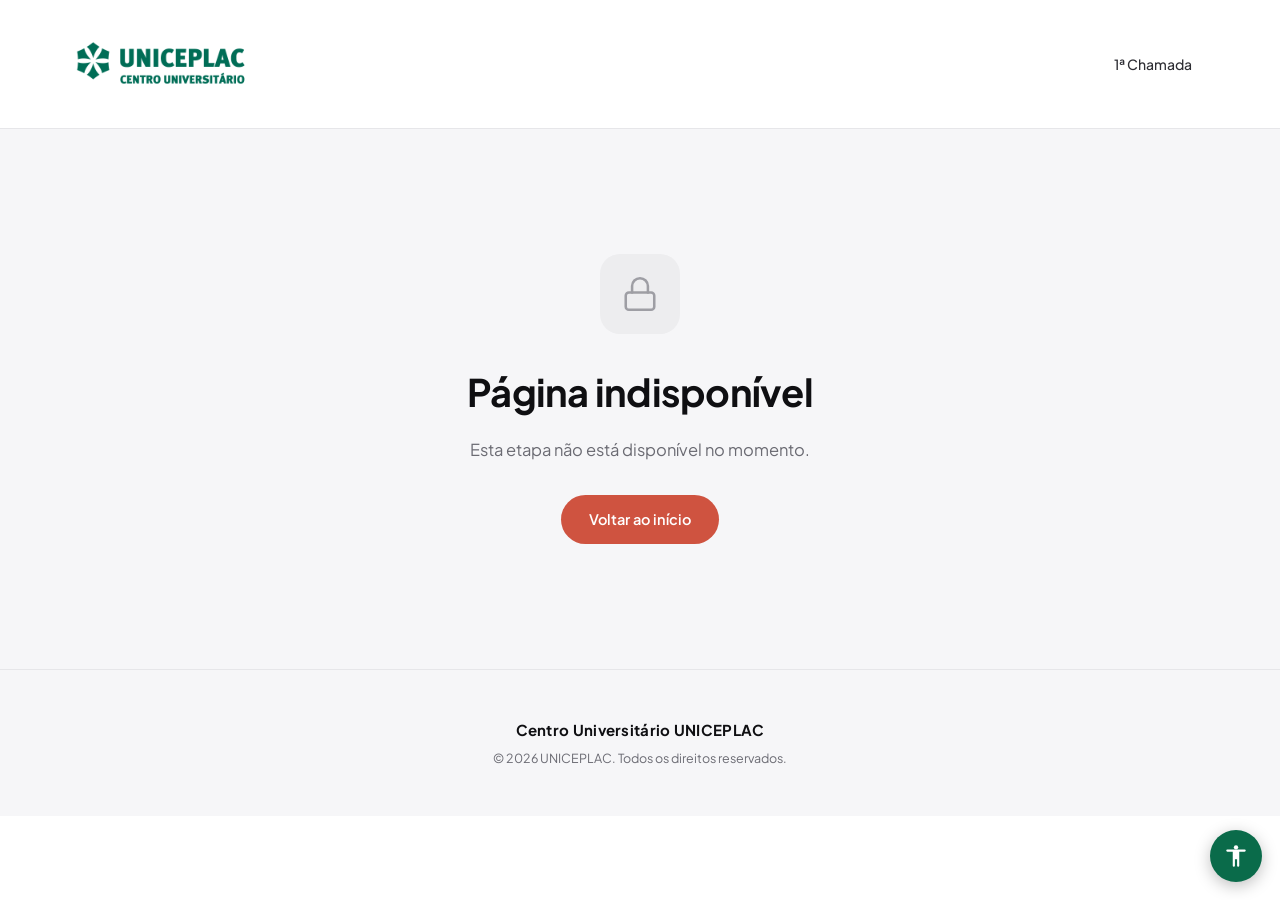
==== commit 026edc2f: "Add files via upload v2x" ====
--- a/final-bimestral.html
+++ b/final-bimestral.html
@@ -26,10 +26,17 @@
         var raiz = document.documentElement;
         raiz.setAttribute("data-etapa", estado);
         raiz.setAttribute("data-etapas-carregado", "1");
+        /* Marca o estado de cada etapa do menu no <html>, para o CSS
+           esconder/estilizar os links ANTES da pintura (evita o flash). */
+        ["regulares", "segundaChamada", "recuperacao"].forEach(function (nome) {
+          var st = String((ETAPAS.estado[nome] || "ativa")).trim().toLowerCase();
+          raiz.setAttribute("data-etapa-" + nome.toLowerCase(), st);
+        });
       } catch (e) {}
     })();
   </script>
   <link rel="stylesheet" href="style.css">
+  <link rel="stylesheet" href="acessibilidade.css">
 </head>
 <body class="tema-coral">
 
@@ -221,5 +228,20 @@
 <script src="etapas.js"></script>
 <script src="config-aviso.js"></script>
 <script src="aviso.js"></script>
+
+<!-- ── ACESSIBILIDADE ── -->
+<!-- VLibras (tradução para Libras — ferramenta oficial do Governo Federal) -->
+<div vw class="enabled">
+  <div vw-access-button class="active"></div>
+  <div vw-plugin-wrapper>
+    <div class="vw-plugin-top-wrapper"></div>
+  </div>
+</div>
+<script src="https://vlibras.gov.br/app/vlibras-plugin.js"></script>
+<script>
+  new window.VLibras.Widget('https://vlibras.gov.br/app');
+</script>
+<!-- Widget de acessibilidade próprio (fonte, contraste, links) -->
+<script src="acessibilidade.js"></script>
 </body>
 </html>
--- a/style.css
+++ b/style.css
@@ -14,6 +14,7 @@
 
   --laranja:      #d97324;   /* mais saturado que o original */
   --laranja-tinta:#bd5f17;
+  --vermelho:     #d13438;   /* indisponível */
   --laranja-suave:#fbe3cf;
 
   --roxo:         #421b71;   /* Pantone Medium Purple U */
@@ -671,8 +672,8 @@
 }
 
 thead tr {
-  background: var(--neutro-05);
-  border-bottom: 1px solid var(--neutro-15);
+  background: var(--neutro-70);
+  border-bottom: none;
 }
 
 thead th {
@@ -683,34 +684,34 @@
   letter-spacing: 0.08em;
   text-transform: uppercase;
   white-space: nowrap;
-  color: var(--neutro-70);
+  color: #fff;
 }
 
 thead th:first-child,
-thead th:nth-child(2),
-thead th:nth-child(3) { text-align: left; }
+thead th:nth-child(2) { text-align: left; }
 
 thead th.col-sabado {
-  background: var(--laranja-suave);
-  color: var(--laranja);
+  background: var(--laranja);
+  color: #fff;
 }
 
 .th-dia { display: block; font-size: 11.5px; }
-.th-data { font-size: 11px; color: var(--neutro-60); display: block; margin-top: 2px; font-weight: 500; text-transform: none; letter-spacing: 0; }
-.th-nota { font-size: 10px; color: var(--laranja); display: block; margin-top: 4px; font-style: italic; letter-spacing: 0; text-transform: none; font-weight: 500; }
+.th-data { font-size: 11px; color: rgba(255,255,255,0.8); display: block; margin-top: 2px; font-weight: 500; text-transform: none; letter-spacing: 0; }
+.th-nota { font-size: 10px; color: rgba(255,255,255,0.9); display: block; margin-top: 4px; font-style: italic; letter-spacing: 0; text-transform: none; font-weight: 500; }
 
 tbody tr { transition: background 0.1s; }
 tbody tr:hover { background: var(--neutro-05); }
 
 tbody tr.bloco-header td {
   background: var(--neutro-05);
-  color: var(--neutro-70);
-  font-weight: 700;
-  font-size: 11px;
+  color: var(--grafite);
+  font-weight: 800;
+  font-size: 11.5px;
   letter-spacing: 0.12em;
   text-transform: uppercase;
   padding: 10px 16px;
-  border-top: 1px solid var(--neutro-15);
+  border-top: none;
+  border-left: 4px solid var(--neutro-40);
 }
 
 tbody td {
@@ -733,8 +734,8 @@
   padding: 0 8px;
   font-weight: 700;
   font-size: 12px;
-  color: var(--tema);
-  background: var(--tema-suave);
+  color: var(--grafite);
+  background: var(--neutro-10);
   border-radius: 6px;
 }
 
@@ -760,30 +761,82 @@
 
 .status-cell { text-align: center; }
 
-/* ── ÍCONES DE TURNO (sol / tarde / lua) por dia ── */
+/* ── ESTADO DOS DIAS (passado / hoje) ── */
+/* Dia que já passou: coluna apagada + selo Encerrado no cabeçalho */
+thead th.dia-passado { position: relative; }
+thead th.dia-passado .th-dia,
+thead th.dia-passado .th-data { opacity: 0.4; }
+.th-selo-passado {
+  display: block;
+  margin-top: 5px;
+  font-size: 9px;
+  font-weight: 800;
+  letter-spacing: 0.06em;
+  text-transform: uppercase;
+  color: #fff;
+  background: rgba(255,255,255,0.28);
+  border-radius: 100px;
+  padding: 2px 7px;
+  width: fit-content;
+  margin-left: auto;
+  margin-right: auto;
+}
+tbody td.status-cell.dia-passado { opacity: 0.4; filter: grayscale(0.5); }
+
+/* Dia de hoje: borda destacada + marcador HOJE no cabeçalho */
+thead th.dia-hoje {
+  position: relative;
+  box-shadow: inset 3px 0 0 var(--verde), inset -3px 0 0 var(--verde);
+}
+.th-selo-hoje {
+  display: block;
+  margin-top: 5px;
+  font-size: 9.5px;
+  font-weight: 800;
+  letter-spacing: 0.08em;
+  color: #fff;
+  background: var(--verde);
+  border-radius: 100px;
+  padding: 2px 9px;
+  width: fit-content;
+  margin-left: auto;
+  margin-right: auto;
+}
+tbody td.status-cell.dia-hoje {
+  box-shadow: inset 3px 0 0 rgba(0,115,79,0.35), inset -3px 0 0 rgba(0,115,79,0.35);
+  background: rgba(0,115,79,0.03);
+}
+
+/* ── CHIPS DE TURNO (padrão de disponibilidade tipo Calendly) ── */
 .turnos-cel {
   display: inline-flex;
   align-items: center;
   justify-content: center;
-  gap: 7px;
-}
-.turno-ic {
+  gap: 5px;
+  flex-wrap: wrap;
+}
+.turno-chip {
   display: inline-flex;
   align-items: center;
   justify-content: center;
-  width: 20px;
-  height: 20px;
-  transition: opacity 0.15s ease, transform 0.12s ease;
-}
-.turno-ic svg { width: 100%; height: 100%; display: block; }
-
-/* Aceso = disponível (todos os turnos em verde; o formato do ícone indica o turno) */
-.turno-ic.on { color: var(--verde); }
-
-/* Apagado = indisponível */
-.turno-ic.off {
-  color: var(--neutro-20);
-  opacity: 0.7;
+  padding: 4px 10px;
+  border-radius: 100px;
+  font-size: 12px;
+  font-weight: 600;
+  line-height: 1;
+  white-space: nowrap;
+  border: 1px solid transparent;
+  transition: opacity 0.15s ease;
+}
+.turno-chip.disp {
+  background: color-mix(in srgb, var(--verde) 14%, #fff);
+  color: #0a6b4a;
+  border-color: color-mix(in srgb, var(--verde) 28%, transparent);
+}
+.turno-chip.indisp {
+  background: color-mix(in srgb, var(--vermelho) 12%, #fff);
+  color: var(--vermelho);
+  border-color: color-mix(in srgb, var(--vermelho) 26%, transparent);
 }
 
 /* Ícones ilustrativos da legenda (mostram só o formato do turno) */
@@ -801,14 +854,63 @@
   box-shadow: 0 0 0 3px rgba(0, 115, 79, 0.12);
 }
 .status-amostra--off {
-  background: transparent;
-  border: 2px solid var(--neutro-20);
+  background: var(--vermelho);
+  box-shadow: 0 0 0 3px rgba(200, 40, 40, 0.12);
 }
 
 /* Realce do filtro de turno: esmaece os turnos não selecionados */
-.turno-ic.turno-oculto { opacity: 0.12; }
-
-tbody tr:hover .turno-ic.on { transform: scale(1.12); }
+.turno-chip.turno-oculto { opacity: 0.22; }
+
+/* Chip agora é um botão clicável (abre o balão) */
+.turno-chip {
+  cursor: pointer;
+  font-family: inherit;
+}
+.turno-chip:hover { filter: brightness(0.97); }
+.turno-chip.chip-ativo {
+  outline: 2px solid var(--grafite);
+  outline-offset: 1px;
+}
+
+/* Balão (popover) com horário + disponibilidade */
+.turno-pop {
+  position: absolute;
+  z-index: 100;
+  background: #fff;
+  border-radius: 12px;
+  padding: 12px 16px;
+  box-shadow: 0 8px 28px rgba(15, 15, 18, 0.18);
+  border: 1px solid var(--neutro-15);
+  display: flex;
+  flex-direction: column;
+  gap: 3px;
+  min-width: 180px;
+  max-width: 240px;
+  pointer-events: none;
+  animation: popIn 0.14s ease;
+}
+@keyframes popIn {
+  from { opacity: 0; transform: translateY(4px); }
+  to { opacity: 1; transform: translateY(0); }
+}
+.turno-pop::after {
+  content: '';
+  position: absolute;
+  bottom: -7px;
+  left: 50%;
+  transform: translateX(-50%) rotate(45deg);
+  width: 12px; height: 12px;
+  background: #fff;
+  border-right: 1px solid var(--neutro-15);
+  border-bottom: 1px solid var(--neutro-15);
+}
+.turno-pop-titulo { font-weight: 700; font-size: 14px; color: var(--tinta); }
+.turno-pop-hora { font-weight: 500; color: var(--neutro-60); font-size: 12.5px; }
+.turno-pop-status { font-size: 13px; font-weight: 700; }
+.turno-pop.disp .turno-pop-status { color: var(--verde); }
+.turno-pop.indisp .turno-pop-status { color: var(--vermelho); }
+.turno-pop.disp { border-top: 3px solid var(--verde); }
+.turno-pop.indisp { border-top: 3px solid var(--vermelho); }
 
 /* Laboratório desativado: linha esmaecida (definido via LABS_DESATIVADOS no script.js) */
 tbody tr.lab-desativado {
@@ -859,10 +961,42 @@
 .legenda--topo {
   margin-top: 0;
   margin-bottom: 18px;
-  padding: 14px 18px;
-  background: var(--neutro-05);
-  border: 1px solid var(--neutro-15);
-  border-radius: 12px;
+  padding: 16px 22px;
+  background: var(--branco);
+  border: 1.5px solid var(--verde-suave);
+  border-left: 5px solid var(--verde);
+  border-radius: 14px;
+  box-shadow: 0 3px 14px rgba(0, 115, 79, 0.08);
+  font-size: 14px;
+  font-weight: 500;
+  color: var(--tinta);
+}
+.legenda--topo .legenda-rotulo {
+  color: #fff;
+  font-weight: 800;
+  background: var(--verde);
+  padding: 4px 12px;
+  border-radius: 100px;
+  letter-spacing: 0.02em;
+}
+.legenda--topo .legenda-hora { color: var(--neutro-70); font-weight: 500; }
+.legenda--topo .legenda-item { font-weight: 600; }
+/* Chips de amostra maiores e mais vivos na legenda */
+.legenda--topo .turno-chip {
+  padding: 6px 16px;
+  font-size: 13px;
+  font-weight: 800;
+  letter-spacing: 0.02em;
+}
+.legenda--topo .turno-chip.disp {
+  background: var(--verde);
+  color: #fff;
+  border-color: var(--verde);
+}
+.legenda--topo .turno-chip.indisp {
+  background: var(--vermelho);
+  color: #fff;
+  border-color: var(--vermelho);
 }
 
 .legenda-grupo {
@@ -1565,6 +1699,20 @@
   color: #9e9ea4;
 }
 
+/* Menu: esconde links de etapas OCULTAS desde o 1º frame (evita o flash
+   ao atualizar/clicar). Cada atributo reflete o estado no config-etapas.js. */
+html[data-etapa-regulares="oculta"] nav a[href$="index.html"],
+html[data-etapa-segundachamada="oculta"] nav a[href$="segunda-chamada.html"],
+html[data-etapa-recuperacao="oculta"] nav a[href$="provas-finais.html"] {
+  display: none;
+}
+/* Idem para "em-breve", se algum dia for usado no menu */
+html[data-etapa-regulares="em-breve"] nav a[href$="index.html"],
+html[data-etapa-segundachamada="em-breve"] nav a[href$="segunda-chamada.html"],
+html[data-etapa-recuperacao="em-breve"] nav a[href$="provas-finais.html"] {
+  display: none;
+}
+
 /* Oculta / Em breve: esconde o conteúdo desde o 1º frame, evitando
    que o hero colorido pisque antes de a tela de bloqueio aparecer. */
 html[data-etapa="oculta"] .hero,
--- a/acessibilidade.css
+++ b/acessibilidade.css
@@ -0,0 +1,197 @@
+/* ═══════════════════════════════════════════════════════════════
+   WIDGET DE ACESSIBILIDADE (gratuito, próprio)
+   Botão flutuante + painel com: fonte, alto contraste, destaque de links
+   ═══════════════════════════════════════════════════════════════ */
+
+/* Botão flutuante */
+.a11y-btn {
+  position: fixed;
+  right: 18px;
+  bottom: 18px;
+  z-index: 9998;
+  width: 52px;
+  height: 52px;
+  border-radius: 50%;
+  border: none;
+  background: #0a6b4a;
+  color: #fff;
+  cursor: pointer;
+  box-shadow: 0 4px 16px rgba(0, 0, 0, 0.25);
+  display: flex;
+  align-items: center;
+  justify-content: center;
+  transition: transform 0.15s ease, background 0.15s ease;
+}
+.a11y-btn:hover { transform: scale(1.06); background: #085a3e; }
+.a11y-btn:focus-visible { outline: 3px solid #ffcc00; outline-offset: 2px; }
+.a11y-btn svg { width: 26px; height: 26px; }
+
+/* Painel */
+.a11y-painel {
+  position: fixed;
+  right: 18px;
+  bottom: 80px;
+  z-index: 9999;
+  width: 270px;
+  max-width: calc(100vw - 36px);
+  background: #fff;
+  border-radius: 14px;
+  box-shadow: 0 8px 32px rgba(0, 0, 0, 0.22);
+  border: 1px solid #e0e0e5;
+  padding: 16px;
+  display: none;
+  font-family: system-ui, -apple-system, "Segoe UI", Roboto, sans-serif;
+  color: #1a1a1a;
+}
+.a11y-painel.aberto { display: block; }
+.a11y-painel h2 {
+  font-size: 14px;
+  font-weight: 800;
+  margin: 0 0 12px;
+  color: #0a6b4a;
+  letter-spacing: 0.02em;
+  text-transform: uppercase;
+}
+.a11y-grupo { margin-bottom: 14px; }
+.a11y-grupo:last-child { margin-bottom: 0; }
+.a11y-label {
+  font-size: 12px;
+  font-weight: 700;
+  color: #555;
+  margin-bottom: 6px;
+  display: block;
+}
+.a11y-linha { display: flex; gap: 8px; }
+.a11y-opt {
+  flex: 1;
+  padding: 9px 6px;
+  border: 1.5px solid #d0d0d5;
+  border-radius: 9px;
+  background: #f7f7f9;
+  color: #1a1a1a;
+  font-size: 13px;
+  font-weight: 700;
+  font-family: inherit;
+  cursor: pointer;
+  transition: all 0.12s ease;
+}
+.a11y-opt:hover { border-color: #0a6b4a; }
+.a11y-opt.ativo { background: #0a6b4a; color: #fff; border-color: #0a6b4a; }
+.a11y-opt:focus-visible { outline: 3px solid #ffcc00; outline-offset: 1px; }
+.a11y-reset {
+  width: 100%;
+  margin-top: 4px;
+  padding: 9px;
+  border: none;
+  border-radius: 9px;
+  background: #ececef;
+  color: #444;
+  font-size: 12.5px;
+  font-weight: 700;
+  font-family: inherit;
+  cursor: pointer;
+}
+.a11y-reset:hover { background: #e0e0e4; }
+
+/* Dica explicando o leitor de seleção */
+.a11y-dica {
+  display: flex;
+  gap: 8px;
+  align-items: flex-start;
+  background: #eaf5f0;
+  border: 1px solid #cbe6da;
+  border-radius: 9px;
+  padding: 10px 12px;
+  margin-bottom: 12px;
+  font-size: 12px;
+  line-height: 1.45;
+  color: #235c48;
+}
+.a11y-dica svg { width: 16px; height: 16px; flex-shrink: 0; margin-top: 1px; color: #0a6b4a; }
+.a11y-dica strong { color: #0a6b4a; }
+.a11y-dica em { font-style: normal; font-weight: 700; }
+
+/* ── MODOS APLICADOS AO SITE ── */
+
+/* Escala de fonte via zoom (funciona mesmo com o site em px fixo) */
+html.a11y-fonte-1 body { zoom: 1.12; }
+html.a11y-fonte-2 body { zoom: 1.25; }
+html.a11y-fonte-3 body { zoom: 1.38; }
+/* Fallback para navegadores sem 'zoom' (Firefox): usa transform */
+@supports not (zoom: 1) {
+  html.a11y-fonte-1 body { transform: scale(1.12); transform-origin: top center; }
+  html.a11y-fonte-2 body { transform: scale(1.25); transform-origin: top center; }
+  html.a11y-fonte-3 body { transform: scale(1.38); transform-origin: top center; }
+}
+
+/* Alto contraste: fundo escuro, texto claro, realces amarelos */
+html.a11y-contraste,
+html.a11y-contraste body {
+  background: #000 !important;
+  color: #fff !important;
+}
+html.a11y-contraste *:not(.a11y-btn):not(.a11y-btn *):not(.a11y-painel):not(.a11y-painel *):not([class^="vw"]):not([class*=" vw"]) {
+  background-color: #000 !important;
+  color: #fff !important;
+  border-color: #fff !important;
+  box-shadow: none !important;
+}
+html.a11y-contraste img { filter: grayscale(0.2) contrast(1.1); }
+html.a11y-contraste a,
+html.a11y-contraste a * { color: #ffe600 !important; }
+html.a11y-contraste .turno-chip.disp { outline: 2px solid #00ff9d; }
+html.a11y-contraste .turno-chip.indisp { outline: 2px solid #ff6b6b; }
+
+/* Destaque de links: sublinha e realça todos os links */
+html.a11y-links a {
+  text-decoration: underline !important;
+  text-underline-offset: 3px !important;
+  font-weight: 700 !important;
+  outline: 1px dashed currentColor;
+  outline-offset: 2px;
+}
+
+/* Foco de teclado sempre visível quando o widget está em uso */
+html.a11y-fonte-1 :focus-visible,
+html.a11y-fonte-2 :focus-visible,
+html.a11y-fonte-3 :focus-visible,
+html.a11y-contraste :focus-visible,
+html.a11y-links :focus-visible {
+  outline: 3px solid #ffcc00 !important;
+  outline-offset: 2px !important;
+}
+
+@media (max-width: 480px) {
+  .a11y-btn { width: 46px; height: 46px; right: 12px; bottom: 12px; }
+  .a11y-painel { right: 12px; bottom: 66px; }
+}
+
+/* Botão "Ouvir" que aparece ao selecionar texto */
+.a11y-ler-btn {
+  position: absolute;
+  z-index: 9999;
+  display: inline-flex;
+  align-items: center;
+  gap: 6px;
+  padding: 7px 12px;
+  border: none;
+  border-radius: 100px;
+  background: #0a6b4a;
+  color: #fff;
+  font-family: system-ui, -apple-system, "Segoe UI", Roboto, sans-serif;
+  font-size: 13px;
+  font-weight: 700;
+  cursor: pointer;
+  box-shadow: 0 4px 14px rgba(0, 0, 0, 0.3);
+  white-space: nowrap;
+  animation: a11yLerIn 0.12s ease;
+}
+.a11y-ler-btn:hover { background: #085a3e; }
+.a11y-ler-btn.lendo { background: #b3261e; }
+.a11y-ler-btn.lendo:hover { background: #8f1e17; }
+.a11y-ler-btn svg { width: 16px; height: 16px; }
+.a11y-ler-btn:focus-visible { outline: 3px solid #ffcc00; outline-offset: 2px; }
+@keyframes a11yLerIn {
+  from { opacity: 0; transform: translateY(4px); }
+  to { opacity: 1; transform: translateY(0); }
+}
